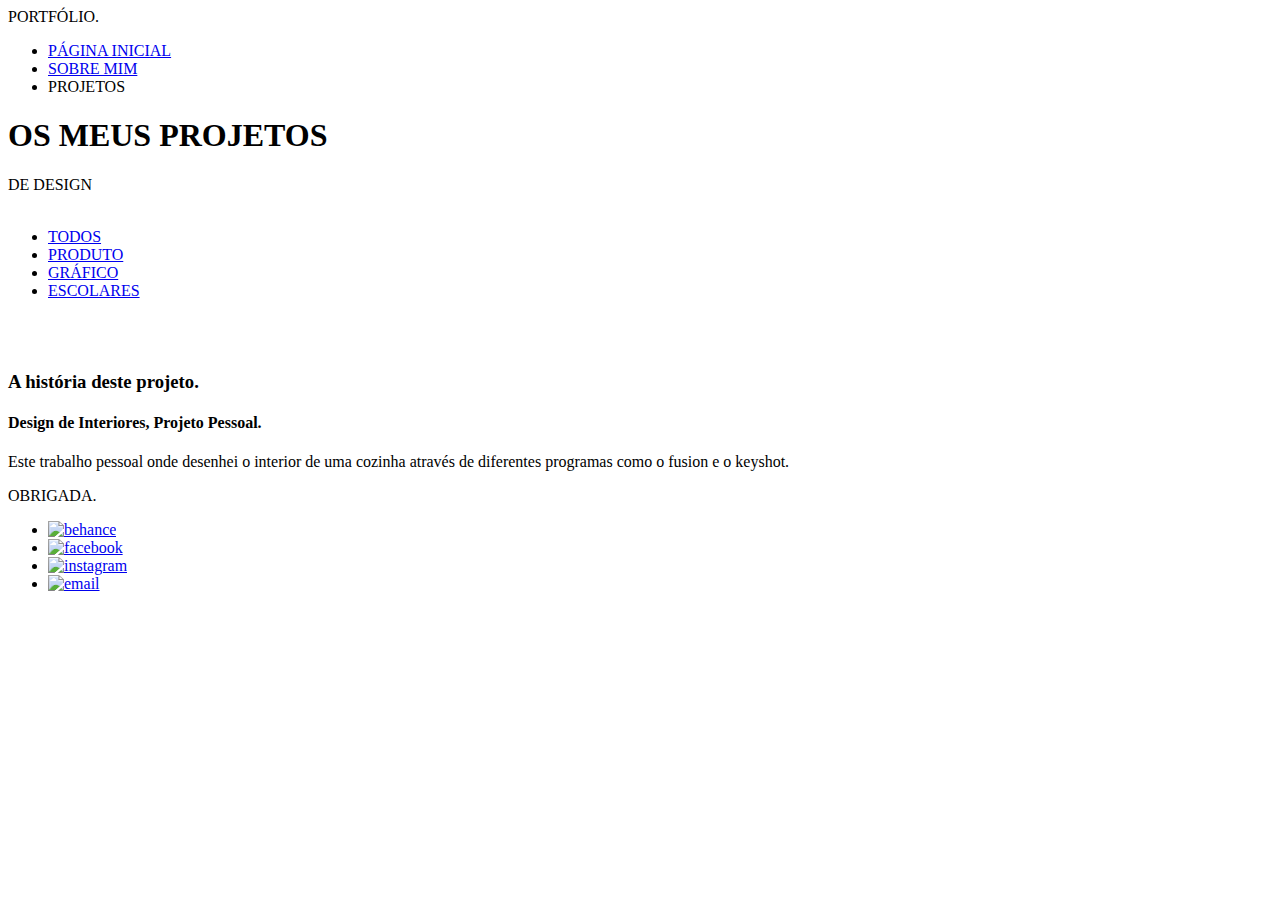
==== index2.html @ 434d0704 "Add files via upload" ====
<!DOCTYPE html>
<html lang="pt">
    <head>
        <meta charset="UTF-8">
        <meta name="viewport" content="width=device-width, initial-scale=1.0">
        <link rel="stylesheet" type="text/css" href="css/style3.css">
        <title>Beatriz Arruda</title>
        <link href="https://fonts.googleapis.com/css2?family=Roboto" rel="stylesheet">
    </head>

    <body>

        <header>
            <span>PORTFÓLIO.</span>
            <nav>
                <ul>
                    <li><a href="index.html">PÁGINA INICIAL</a></li>
                    <li><a href="sobre_mim.html">SOBRE MIM</a></li>
                    <li class="ativo">PROJETOS</li>
                </ul>
            </nav>
        </header>

        <main id="projetos">

            <h1>OS MEUS PROJETOS</h1>
            <div>
                <span>DE DESIGN</span>
            </div>
            <img class="quadrados" src="imagens/coisinho.png" alt="">
            
            <ul>
                <li><a href="projetos.html">TODOS</a></li>
                <li class="ativo"><a href="projetos_produto.html">PRODUTO</a></li>
                <li><a href="projetos_grafico.html">GRÁFICO<a/></li>
                <li><a href="projetos_escolares.html">ESCOLARES</a></li>
            </ul>

          <img class="imagem-vertical" src="imagens/" alt="">

            <div class="fotos-projeto">
                <img class="imagem-vertical" src="imagens/1.png" alt="">

                <!-- duas classes na imagem para uma posição específica só para ela -->
                <img class="imagem-horizontal position-absolute" src="imagens/22.png" alt="">

                <img class="imagem-horizontal" src="imagens/3.png" alt="">
                <img class="imagem-vertical" src="imagens/4.png" alt="">
            </div>

            <h3>A história deste projeto.</h3>
            
           <h4><p class="descricao">Design de Interiores, Projeto Pessoal.</p></h4>

            <p class="descricao">
                Este trabalho pessoal onde desenhei o interior de uma cozinha através de diferentes programas como o fusion e o keyshot.  </p>

            <div class="obrigada">
                <p>OBRIGADA.</p>
            </div>

        </main>

        <footer>
            <ul>
                <li><a href="https://www.behance.net/beatrizarruda4"><img src="imagens/behance.png" alt="behance"></a></li>
                <li><a href="https://www.facebook.com/beatriz.arruda.503"><img src="imagens/facebook.png" alt="facebook"></a></li>
                <li><a href="https://www.instagram.com/beamarruda/"><img src="imagens/instagram.png" alt="instagram"></a></li>
                <li><a href="mailto:beamarruda@outlook.pt"><img src="imagens/funcionaaaa.png" alt="email"></a></li>
            </ul>
        </footer>

    </body>
</html>
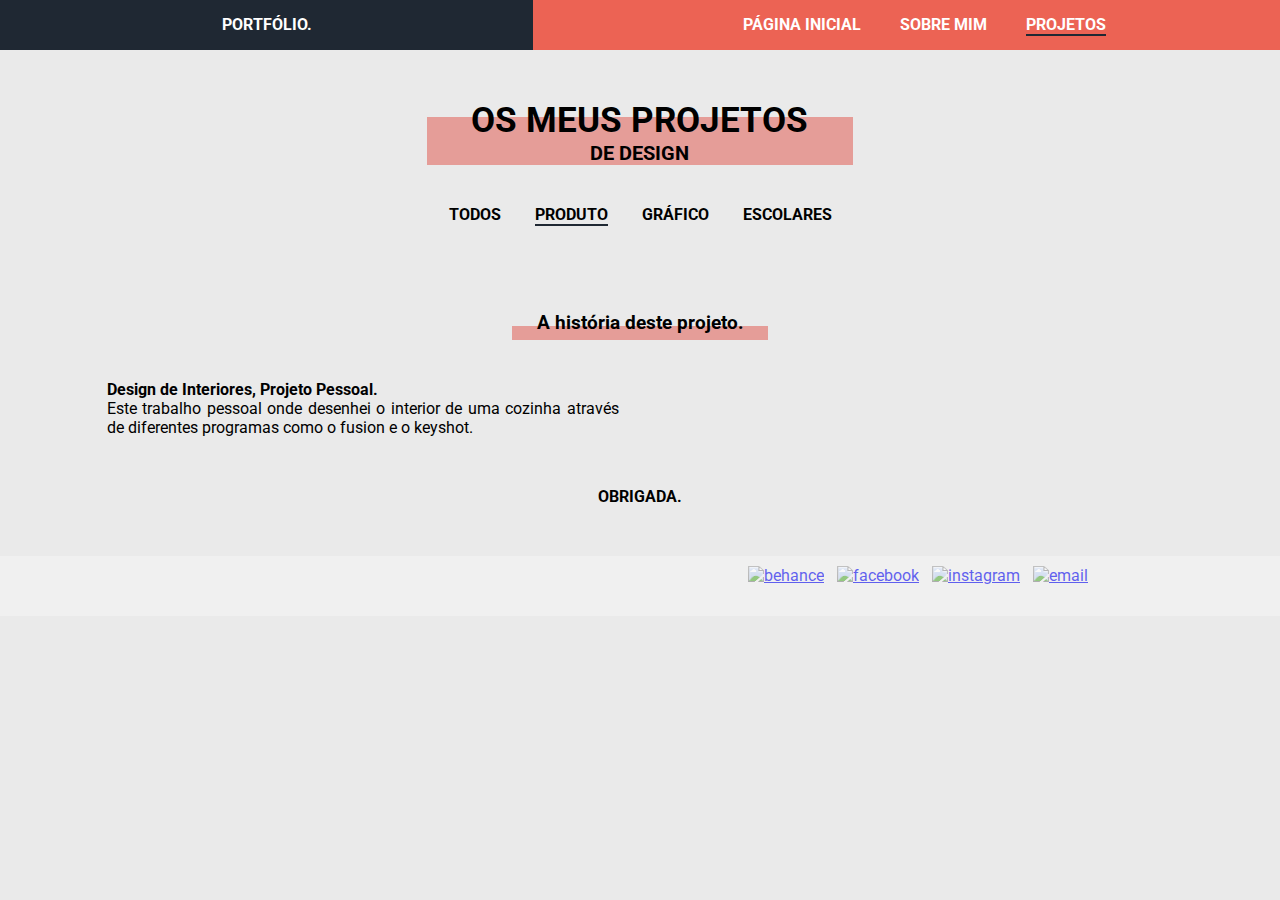
==== commit 1dc512c4: "Update index2.html" ====
--- a/index2.html
+++ b/index2.html
@@ -3,7 +3,7 @@
     <head>
         <meta charset="UTF-8">
         <meta name="viewport" content="width=device-width, initial-scale=1.0">
-        <link rel="stylesheet" type="text/css" href="css/style3.css">
+        <link rel="stylesheet" type="text/css" href="style3.css">
         <title>Beatriz Arruda</title>
         <link href="https://fonts.googleapis.com/css2?family=Roboto" rel="stylesheet">
     </head>
--- a/style3.css
+++ b/style3.css
@@ -0,0 +1,488 @@
+/* RETIRAR AS PREDEFINIÇÕES MARGIN E PADDING QUE O BROWSER FAZ */
+/* o '*' significa todas as tags */
+
+* {
+	margin: 0;
+    padding: 0;
+
+    /* box-sizing para ter a certeza que os padding e border ficam incluído na largura total */
+    box-sizing: border-box;
+}
+
+/* largura das 12 colunas retirado do site www.w3schools.com */
+.col-1 {width: 8.33%;}
+.col-2 {width: 16.66%;}
+.col-3 {width: 25%;}
+.col-4 {width: 33.33%;}
+.col-5 {width: 41.66%;}
+.col-6 {width: 50%;}
+.col-7 {width: 58.33%;}
+.col-8 {width: 66.66%;}
+.col-9 {width: 75%;}
+.col-10 {width: 83.33%;}
+.col-11 {width: 91.66%;}
+.col-12 {width: 100%;}
+
+body {
+    font-family: 'Roboto', sans-serif;
+    background-color: #eaeaea;
+}
+
+/* BARRA DE NAVEGAÇÃO */
+
+header {
+    width: 100%;
+    height: 50px;
+    font-weight: bold;
+    color: white;
+    font-size: 16px;
+}
+
+header span {
+    width: 41.66%; /* 5 colunas */
+    display: inline-block;
+    height: 50px;
+    background-color: #1f2833;
+    text-align: center;
+    padding-top: 15px;
+    box-sizing: border-box;
+}
+
+header nav {
+    width: 58.33%; /* 7 colunas */
+    height: 50px;
+    background-color: #ec6354;
+    float: right;
+    text-align: center;
+}
+
+header ul li {
+    display: inline-block;
+    margin-left: 35px;
+    padding-top: 15px;
+    list-style-type: none;
+}
+
+header ul li a {
+    color: white;
+    text-decoration: none;
+}
+
+header ul li.ativo {
+    border-bottom: 2px solid #1f2833;
+}
+
+header ul li a:hover {
+    text-decoration: none;
+    border-bottom: 2px solid #eaeaea;
+}
+
+/* IMAGEM DA PÁGINA PRINCIPAL com o efeito de opacidade */
+
+#inicial img {
+    margin-left: 16.66%; /* 2 colunas */
+    opacity: 0.6;
+    width: 50%; /* a imagem ocupa 6 colunas de largura */
+}
+
+#inicial img:hover {
+    opacity: 1;
+}
+
+/* TÍTULO BEATRIZ ARRUDA */
+
+#inicial h1 {
+    width: 33.33%; /* 4 colunas */
+    font-size: 55px;
+    color: white;
+
+    /* sombra 4px para a direita e 4px para baixo */
+    text-shadow: 4px 4px #000000;
+
+    /* posição absolute para ter 50% do top e 40% da esquerda */
+    position: absolute;
+    top: 600px;
+    left: 50%; /* 6 colunas da esquerda */
+}
+
+/* LEGENDA ESTUDANTE DE DESIGN */
+
+#inicial div {
+    width: 25%; /* largura de 3 colunas */
+    text-align: center;
+    /* display inline-block e position absolute para aplicar o left e o top */
+    display: inline-block;
+    position: absolute;
+    left: 58.33%;
+    top: 700px;
+    /*cor de texto branco, cor de fundo e cor da sombra no box-shadow */
+    color: white;
+    background-color: #ec6354;
+    padding: 15px;
+    font-weight: bold;
+    box-shadow: -14px 14px #e59d98;
+}
+
+
+/* FOOTER */
+
+footer {
+    background-color: #f0f0f0;
+    height: 60px;
+}
+
+/* float right do ul para ir para a direita, float left de cada li para não alterar a ordem */
+
+footer ul {
+    /* margem à direita do ul */
+    margin-right: 15%;
+    margin-top: 10px;
+    float: right;
+}
+
+footer ul li {
+    list-style-type: none;
+    float: left;
+    margin-left: 13px;
+}
+
+footer ul li img {
+    height: 40px;
+    opacity: 0.6;
+}
+
+footer ul li img:hover {
+    opacity: 1;
+}
+
+
+/* PÁGINA SOBRE MIM */
+
+#sobremim {
+    margin-top: 50px;
+}
+
+#sobremim img.sobremim {
+    width: 33.33%; /* largura de 4 colunas */
+    margin-left: 8.33%; /* margem de 1 coluna */
+}
+
+#sobremim aside {
+    position: absolute;
+    margin-left: 50%; /* margem de 6 colunas */
+    width: 41.66%; /* largura de 5 colunas */
+    top: 150px;
+    max-height: 500px;
+    margin-bottom: 300px;
+}
+
+#sobremim h1 {
+    margin-bottom: 10px;
+    display: inline-block;
+    /* o linear-gradient para a cor de fundo do título */
+    background-image: linear-gradient(transparent 16px, #e59d98 16px);
+}
+
+#sobremim h2 {
+    font-size: 19px;
+    margin-top: 30px;
+    margin-bottom: 10px;
+    display: inline-block;
+    background-image: linear-gradient(transparent 13px, #e59d98 13px);
+}
+
+#sobremim p {
+    font-size: 1em; /* 1em é igual a 16px */
+    line-height: 1.5; /* espaçamento entre linhas */
+}
+
+.profissionais {
+    margin-top: 90px;
+    text-align: center;
+    height: auto;
+}
+
+.profissionais h2 {
+    display: inline-block;
+    font-size: 19px;
+}
+
+.profissionais .skills {
+    margin-top: 45px;
+    margin-bottom: 50px;
+    text-align: center;
+}
+
+.profissionais .skills img {
+    width: 8.33%; /* largura de 1 coluna */
+    /* espaçamento entre as colunas total de 20px */
+    margin: 0 5px 0 5px;
+    padding: 0 5px 0 5px;
+}
+
+.profissionais .skills span {
+    display: inline-block;
+    width: 8.33%;
+    /* espaçamento entre as colunas total de 20px */
+    margin: 0 5px 0 5px;
+    padding: 0 5px 0 5px;
+}
+
+
+/* PÁGINA TODOS OS PROJETOS */
+
+#projetos {
+    text-align: center;
+}
+
+#projetos h1 {
+    margin-top: 50px;
+    display: inline-block;
+    background-image: linear-gradient(transparent 17px, #e59d98 17px);
+    width: 33.33%; /* largura de 4 colunas */
+    font-size: 35px;
+}
+
+#projetos span {
+    background-color: #e59d98;
+    display: inline-block;
+    width: 33.33%; /* largura de 4 colunas */
+    font-weight: bold;
+    font-size: 20px;
+}
+
+#projetos .quadrados {
+    position: absolute;
+    left: 67%;
+    top: 90px;
+}
+
+#projetos ul {
+    margin-top: 40px;
+    width: 50%;
+    margin-left: 25%;
+}
+
+#projetos ul li {
+    font-size: 16px;
+    font-weight: bold;
+    display: inline;
+    margin: 15px;
+}
+
+#projetos ul li a {
+    text-decoration: none;
+    color: black;
+}
+
+#projetos ul li a:hover {
+    border-bottom: 2px solid #e59d98;
+}
+
+#projetos ul li.ativo {
+    border-bottom: 2px solid #1f2833;
+}
+
+#projetos .fotos-projetos {
+    margin-top: 25px;
+}
+
+#projetos .fotos-projetos img {
+    width: 25%; /* largura de 3 colunas para cada caixa */
+
+    /* espaçamento entre as colunas total de 20px */
+    margin: 5px 5px 5px 5px;
+    padding: 5px 5px 5px 5px;
+
+    cursor: pointer;
+}
+
+#projetos .fotos-projetos img:hover{
+    outline: 2px solid black;
+    outline-offset: -5px;
+}
+
+#projetos .mais-projetos {
+    margin-top: 0px;
+    margin-bottom: 40px;
+}
+
+/* BOTÃO VER MAIS */
+
+#projetos .ver-mais {
+    width: 25%; /* largura de 3 colunas */
+    margin: 0 auto; /* margin 0 auto para centrar o botão */
+    
+    margin-top: 60px;
+    margin-bottom: 60px;
+
+    color: black;
+    background-color: #e59d98;
+    box-shadow: -14px 14px #ed6354; /* sombra da caixa */
+
+    font-weight: bold;
+    padding: 15px;
+    font-size: 18px;
+
+    cursor: pointer;
+}
+
+#projetos .ver-mais:hover {
+
+    color: black;
+    background-color: #c4c4c4;
+    box-shadow: -14px 14px #ed6354; /* sombra da caixa */
+
+    font-weight: bold;
+    padding: 15px;
+    font-size: 18px;
+
+    cursor: pointer;
+}
+
+/* PÁGINA PROJETO PRODUTO */
+
+#projetos .imagens-produto {
+    margin-top: 25px;
+    margin-bottom: 40px;
+}
+
+#projetos .imagens-produto img {
+    width: 41.66%; /* largura de 5 colunas para cada caixa */
+
+    /* espaçamento entre as colunas total de 20px */
+    margin: 5px 5px 5px 5px;
+    padding: 5px 5px 5px 5px;
+
+    cursor: pointer;
+    height: 351px;
+}
+
+#projetos .imagens-produto img:hover{
+    outline: 2px solid black;
+    outline-offset: -6px;
+}
+
+/* PÁGINA PROJETO PRODUTO DETALHE */
+
+#projetos h2 {
+    margin-top: 50px;
+    margin-bottom: 50px;
+    font-size: 28px;
+}
+
+#projetos .fotos-projeto img:hover {
+    cursor: pointer; /* para aparecer a mãozinha por cima */
+    box-sizing: none;
+    /* border do no hover */
+    outline: 2px solid black;
+    outline-offset: -2px;
+}
+
+#projetos .imagem-vertical {
+    width: 25%; /* largura de 3 colunas para as imagens verticais */
+    /* espaçamento entre as colunas total de 20px */
+    margin: 5px 10px 5px 10px;
+}
+
+#projetos .imagem-horizontal {
+    width: 33.33%; /* largura de 4 colunas para as imagens horizontais */
+    /* espaçamento entre as colunas total de 20px */
+    margin: 5px 5px 5px 5px;
+}
+
+#projetos .position-absolute {
+    /* posição absolute e aproximadamente 33% margem da esquerda para os dois quadrados horizontais ficarem alinhados */
+    position: absolute;
+    left: 32.87%;
+}
+
+#projetos h3 {
+    margin-top: 50px;
+    margin-bottom: 40px;
+    --font-size: 28px;
+
+    display: inline-block;
+    background-image: linear-gradient(transparent 14px, #e59d98 14px);
+    width: 20%;
+    padding-bottom: 6px;
+}
+
+#projetos .descricao {
+    column-count: 2;
+    text-align: justify;
+    width: 83.33%;
+    margin-left: 8.33%;
+    column-gap: 4%;
+}
+
+#projetos .obrigada {
+    margin-top: 50px;
+    margin-bottom: 50px;
+    font-weight: bold;
+}
+
+/* PÁGINAS PROJETOS GRÁFICO */
+
+.imagens-grafico {
+    margin-top: 35px;
+    margin-bottom: 45px;
+}
+
+.imagens-grafico h4 {
+    font-size: 20px;
+    display: inline-block;
+    width: 41.66%;
+    margin-top: 30px;
+    margin-bottom: 15px;
+}
+
+.imagens-grafico img {
+    width: 41.66%;
+    margin: 5px 5px 5px 5px;
+    padding: 5px 5px 5px 5px;
+    height: 454px;
+}
+
+.imagens-grafico p {
+    display: inline-block;
+    width: 41.66%;
+    text-align: justify;
+    padding: 10px;
+}
+@media only screen and (max-width: 768px) {
+    header span {
+        width: 100%;
+    }
+    header nav {
+        width: 100%;
+    }
+    header ul li {
+        margin: 0px 10px;
+    }
+    #projetos .quadrados {
+        top: 120px;
+    }
+    #projetos ul {
+        width: 100%;
+        margin-left: 0;
+    }
+}
+@media only screen and (max-width: 768px) {
+    header span {
+        width: 100%;
+    }
+    header nav {
+        width: 100%;
+    }
+    header ul li {
+        margin: 0px 10px;
+    }
+    #projetos .quadrados {
+        top: 120px;
+    }
+    #projetos ul {
+        width: 100%;
+        margin-left: 0;
+    }
+}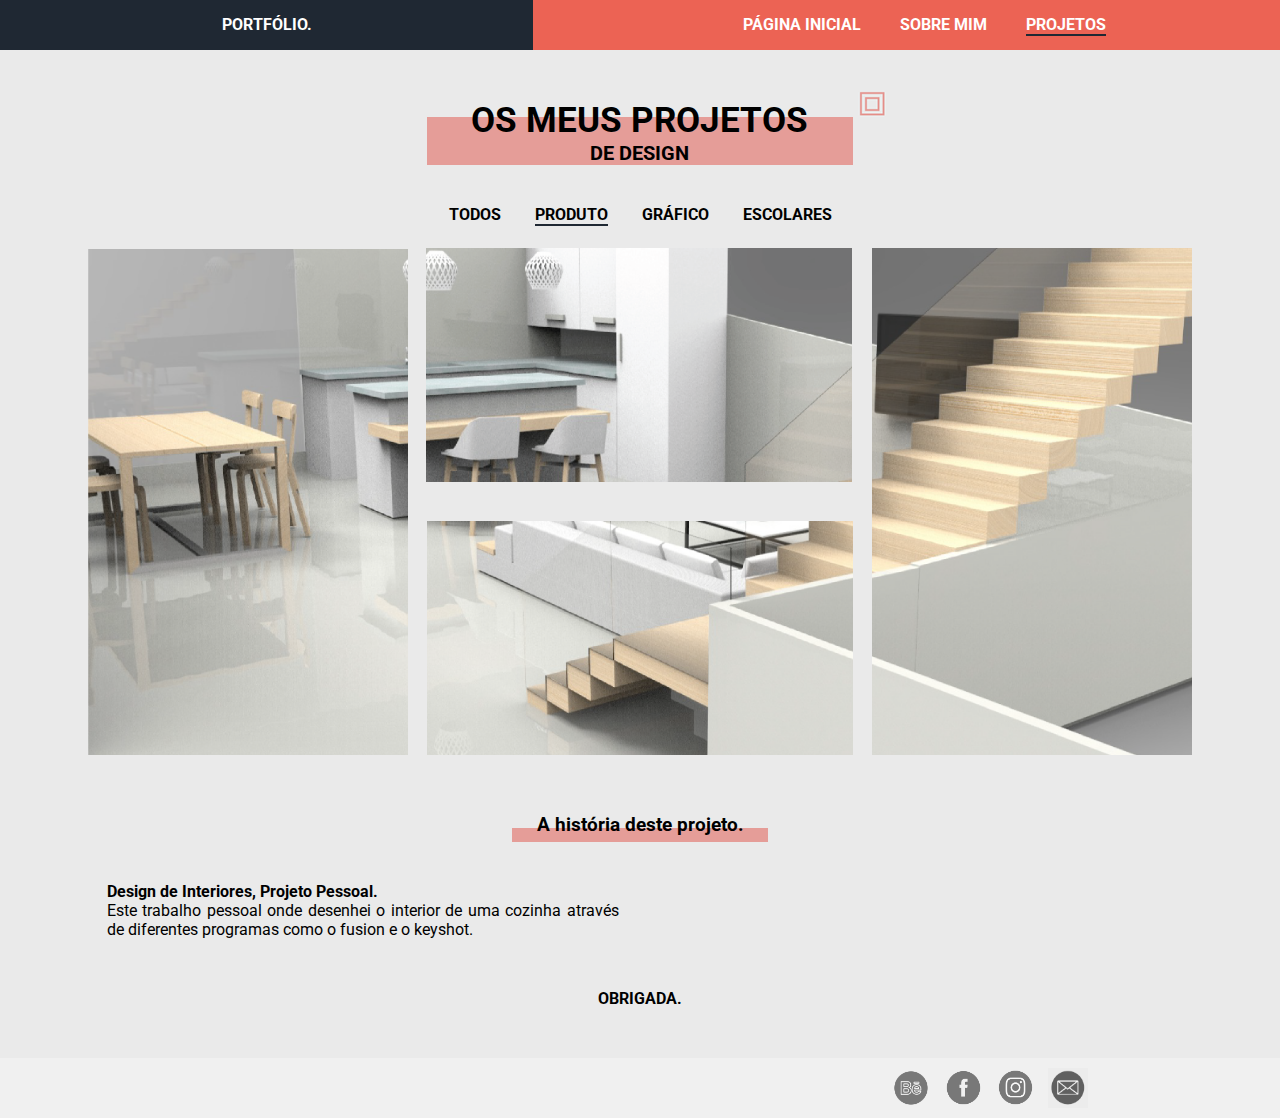
==== commit 0dbf5bfb: "Update index2.html" ====
--- a/index2.html
+++ b/index2.html
@@ -27,7 +27,7 @@
             <div>
                 <span>DE DESIGN</span>
             </div>
-            <img class="quadrados" src="imagens/coisinho.png" alt="">
+            <img class="quadrados" src="coisinho.png" alt="">
             
             <ul>
                 <li><a href="projetos.html">TODOS</a></li>
@@ -36,16 +36,16 @@
                 <li><a href="projetos_escolares.html">ESCOLARES</a></li>
             </ul>
 
-          <img class="imagem-vertical" src="imagens/" alt="">
+          <img class="imagem-vertical" src="" alt="">
 
             <div class="fotos-projeto">
-                <img class="imagem-vertical" src="imagens/1.png" alt="">
+                <img class="imagem-vertical" src="1.png" alt="">
 
                 <!-- duas classes na imagem para uma posição específica só para ela -->
-                <img class="imagem-horizontal position-absolute" src="imagens/22.png" alt="">
+                <img class="imagem-horizontal position-absolute" src="22.png" alt="">
 
-                <img class="imagem-horizontal" src="imagens/3.png" alt="">
-                <img class="imagem-vertical" src="imagens/4.png" alt="">
+                <img class="imagem-horizontal" src="3.png" alt="">
+                <img class="imagem-vertical" src="4.png" alt="">
             </div>
 
             <h3>A história deste projeto.</h3>
@@ -63,10 +63,10 @@
 
         <footer>
             <ul>
-                <li><a href="https://www.behance.net/beatrizarruda4"><img src="imagens/behance.png" alt="behance"></a></li>
-                <li><a href="https://www.facebook.com/beatriz.arruda.503"><img src="imagens/facebook.png" alt="facebook"></a></li>
-                <li><a href="https://www.instagram.com/beamarruda/"><img src="imagens/instagram.png" alt="instagram"></a></li>
-                <li><a href="mailto:beamarruda@outlook.pt"><img src="imagens/funcionaaaa.png" alt="email"></a></li>
+                <li><a href="https://www.behance.net/beatrizarruda4"><img src="behance.png" alt="behance"></a></li>
+                <li><a href="https://www.facebook.com/beatriz.arruda.503"><img src="facebook.png" alt="facebook"></a></li>
+                <li><a href="https://www.instagram.com/beamarruda/"><img src="instagram.png" alt="instagram"></a></li>
+                <li><a href="mailto:beamarruda@outlook.pt"><img src="funcionaaaa.png" alt="email"></a></li>
             </ul>
         </footer>
 
